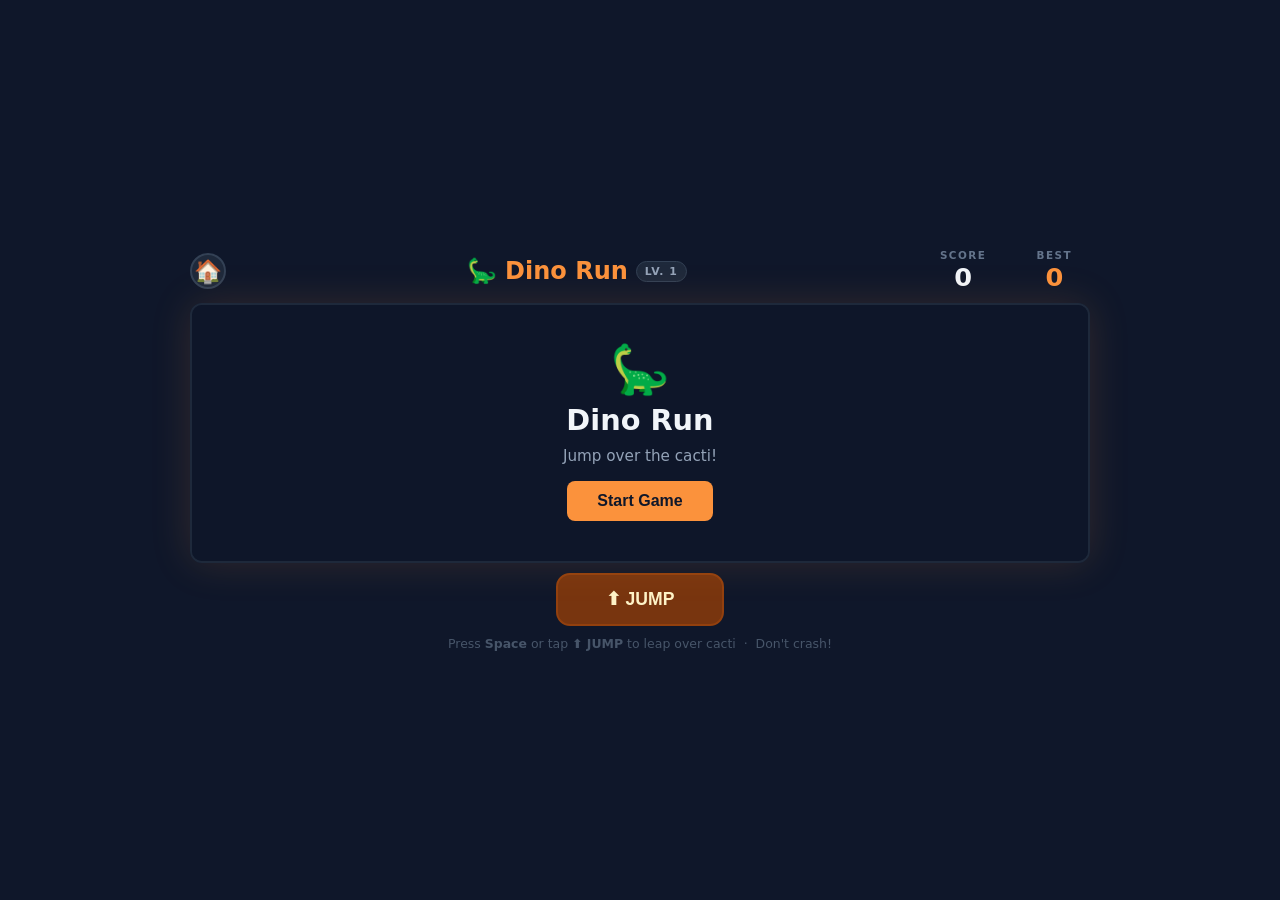
==== dino/index.html @ 28c16fe5 "Initial commit: Snake game + Dino Run game with home page" ====
<!DOCTYPE html>
<html lang="en">
  <head>
    <meta charset="UTF-8" />
    <meta name="viewport" content="width=device-width, initial-scale=1.0" />
    <title>🦕 Dino Run</title>
    <link rel="stylesheet" href="style.css" />
  </head>
  <body>
    <div class="wrapper">

      <!-- ── Header ───────────────────────────────────────────────── -->
      <header class="header">
        <a class="btn-home" href="../index.html" title="Back to Home">🏠</a>

        <div class="title-group">
          <h1 class="title">🦕 Dino Run</h1>
          <span class="speed-badge" id="speedBadge">Lv. 1</span>
        </div>

        <div class="score-board">
          <div class="score-item">
            <span class="score-label">SCORE</span>
            <span class="score-value" id="scoreEl">0</span>
          </div>
          <div class="score-item">
            <span class="score-label">BEST</span>
            <span class="score-value hi-score" id="hiScoreEl">0</span>
          </div>
        </div>
      </header>

      <!-- ── Canvas ────────────────────────────────────────────────── -->
      <div class="canvas-container">
        <canvas id="gameCanvas"></canvas>

        <!-- Start / Game-over overlay -->
        <div class="overlay" id="overlay">
          <div class="overlay-card">
            <p class="overlay-emoji" id="overlayEmoji">🦕</p>
            <h2 class="overlay-title" id="overlayTitle">Dino Run</h2>
            <p class="overlay-subtitle" id="overlaySubtitle">Jump over the cacti!</p>
            <p class="overlay-final hidden" id="overlayFinal"></p>
            <button class="btn-start" id="btnStart">Start Game</button>
          </div>
        </div>
      </div>

      <!-- ── Jump button (mouse / touch) ──────────────────────────── -->
      <div class="jump-controls">
        <button class="btn-jump" id="btnJump">⬆ JUMP</button>
      </div>

      <!-- ── Footer ───────────────────────────────────────────────── -->
      <footer class="footer">
        Press <strong>Space</strong> or tap <strong>⬆ JUMP</strong> to leap over cacti &nbsp;·&nbsp; Don't crash!
      </footer>

    </div>
    <script src="dino.js"></script>
  </body>
</html>
---- dino/style.css ----
/* ─── Reset ──────────────────────────────────────────────────────── */
*, *::before, *::after { box-sizing: border-box; margin: 0; padding: 0; }

.hidden { display: none !important; }

body {
  height: 100vh;
  overflow: hidden;
  display: flex;
  align-items: center;
  justify-content: center;
  background: #0f172a;
  font-family: "Segoe UI", system-ui, sans-serif;
  color: #e2e8f0;
}

/* ─── Wrapper ────────────────────────────────────────────────────── */
.wrapper {
  --game-w: min(900px, calc(100vw - 32px));
  --game-h: min(260px, calc(100vh - 220px));
  display: flex;
  flex-direction: column;
  align-items: center;
  gap: 10px;
  padding: 12px 16px;
  width: 100%;
}

/* ─── Header ─────────────────────────────────────────────────────── */
.header {
  width: 100%;
  max-width: var(--game-w);
  display: flex;
  align-items: center;
  justify-content: space-between;
}

.btn-home {
  font-size: 1.4rem;
  text-decoration: none;
  width: 36px;
  height: 36px;
  display: flex;
  align-items: center;
  justify-content: center;
  border-radius: 50%;
  border: 2px solid #334155;
  background: #1e293b;
  transition: border-color 0.2s, background 0.2s;
}
.btn-home:hover { border-color: #fb923c; background: #263548; }

.title-group { display: flex; align-items: center; gap: 8px; }

.title { font-size: 1.5rem; font-weight: 700; color: #fb923c; }

.speed-badge {
  font-size: 0.68rem; font-weight: 700; text-transform: uppercase;
  letter-spacing: 1px; padding: 3px 8px; border-radius: 20px;
  background: #1e293b; color: #94a3b8; border: 1px solid #334155;
  transition: color 0.3s, border-color 0.3s;
}
.speed-badge.lv2 { color: #fbbf24; border-color: #fbbf24; }
.speed-badge.lv3 { color: #fb923c; border-color: #fb923c; }
.speed-badge.lv4 { color: #f87171; border-color: #f87171; }
.speed-badge.lv5 { color: #e879f9; border-color: #e879f9; }

.score-board { display: flex; gap: 20px; }
.score-item  { display: flex; flex-direction: column; align-items: center; line-height: 1.2; }
.score-label { font-size: 0.65rem; font-weight: 700; text-transform: uppercase; letter-spacing: 1.5px; color: #64748b; }
.score-value { font-size: 1.6rem; font-weight: 700; color: #f1f5f9; min-width: 4ch; text-align: center; }
.hi-score    { color: #fb923c; }

/* ─── Canvas container ───────────────────────────────────────────── */
.canvas-container {
  position: relative;
  width: var(--game-w);
  height: var(--game-h);
  flex-shrink: 0;
  border-radius: 12px;
  overflow: hidden;
  border: 2px solid #1e293b;
  box-shadow: 0 0 40px rgba(251, 146, 60, 0.15);
}

canvas { display: block; width: 100%; height: 100%; }

/* ─── Overlay ────────────────────────────────────────────────────── */
.overlay {
  position: absolute; inset: 0;
  display: flex; align-items: center; justify-content: center;
  background: rgba(15, 23, 42, 0.85);
  backdrop-filter: blur(4px);
}
.overlay.hidden { display: none; }

.overlay-card {
  text-align: center; display: flex; flex-direction: column;
  align-items: center; gap: 10px;
}
.overlay-emoji    { font-size: 3rem; line-height: 1; }
.overlay-title    { font-size: 1.8rem; font-weight: 700; color: #f1f5f9; }
.overlay-subtitle { font-size: 0.95rem; color: #94a3b8; }
.overlay-final    { font-size: 1rem; color: #fb923c; font-weight: 600; }

/* ─── Start / Play Again button ──────────────────────────────────── */
.btn-start {
  margin-top: 6px; padding: 11px 30px;
  font-size: 1rem; font-weight: 600; border: none;
  border-radius: 8px; cursor: pointer;
  background: #fb923c; color: #0f172a;
  transition: background 0.2s, transform 0.1s;
}
.btn-start:hover  { background: #f97316; }
.btn-start:active { transform: scale(0.96); }

/* ─── Jump button ────────────────────────────────────────────────── */
.jump-controls { display: flex; justify-content: center; }

.btn-jump {
  padding: 14px 48px; font-size: 1.1rem; font-weight: 700;
  border: 2px solid #92400e; border-radius: 14px;
  background: #78350f; color: #fef3c7;
  cursor: pointer;
  transition: filter 0.15s, transform 0.1s;
  touch-action: manipulation;
  user-select: none; -webkit-user-select: none;
}
.btn-jump:hover  { filter: brightness(1.2); }
.btn-jump:active { transform: scale(0.93); }

/* ─── Footer ─────────────────────────────────────────────────────── */
.footer { font-size: 0.78rem; color: #475569; text-align: center; }
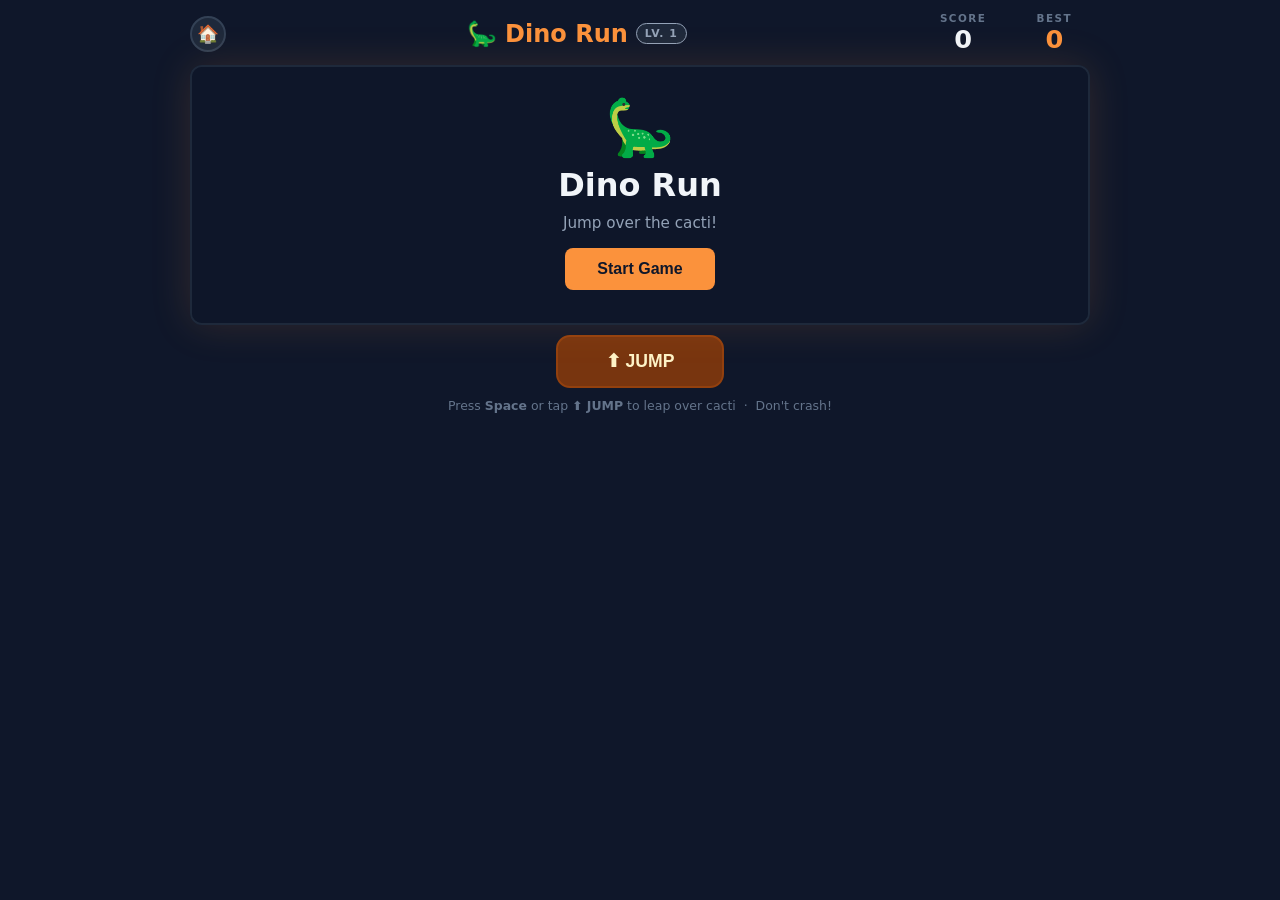
==== commit 29432c4b: "Refactor: shared theme, GameBase, InputManager, and game registry - shared/theme.css: single source " ====
--- a/dino/index.html
+++ b/dino/index.html
@@ -4,6 +4,7 @@
     <meta charset="UTF-8" />
     <meta name="viewport" content="width=device-width, initial-scale=1.0" />
     <title>🦕 Dino Run</title>
+    <link rel="stylesheet" href="../shared/theme.css" />
     <link rel="stylesheet" href="style.css" />
   </head>
   <body>
@@ -11,7 +12,7 @@
 
       <!-- ── Header ───────────────────────────────────────────────── -->
       <header class="header">
-        <a class="btn-home" href="../index.html" title="Back to Home">🏠</a>
+        <a class="btn-icon" href="../index.html" title="Back to Home">🏠</a>
 
         <div class="title-group">
           <h1 class="title">🦕 Dino Run</h1>
@@ -41,7 +42,7 @@
             <h2 class="overlay-title" id="overlayTitle">Dino Run</h2>
             <p class="overlay-subtitle" id="overlaySubtitle">Jump over the cacti!</p>
             <p class="overlay-final hidden" id="overlayFinal"></p>
-            <button class="btn-start" id="btnStart">Start Game</button>
+            <button class="btn-primary" id="btnStart">Start Game</button>
           </div>
         </div>
       </div>
@@ -57,6 +58,6 @@
       </footer>
 
     </div>
-    <script src="dino.js"></script>
+    <script type="module" src="game.js"></script>
   </body>
 </html>
--- a/shared/theme.css
+++ b/shared/theme.css
@@ -0,0 +1,155 @@
+/* ═══════════════════════════════════════════════════════════════════
+   shared/theme.css
+   Single source of truth for every design token used across all games.
+   Import this first in every game's HTML before any game-specific CSS.
+   ═══════════════════════════════════════════════════════════════════ */
+
+/* ── Design tokens ───────────────────────────────────────────────── */
+:root {
+  /* Backgrounds */
+  --clr-bg:         #0f172a;   /* page / canvas background  */
+  --clr-surface:    #1e293b;   /* cards, inputs, badges     */
+  --clr-surface-2:  #263548;   /* hovered surfaces          */
+  --clr-border:     #334155;   /* borders, dividers         */
+
+  /* Text */
+  --clr-text:       #e2e8f0;
+  --clr-text-muted: #94a3b8;
+  --clr-text-dim:   #64748b;
+  --clr-text-dark:  #0f172a;   /* text on bright buttons    */
+
+  /* Game accent colours */
+  --clr-p1:         #4ade80;   /* snake / player-1 green    */
+  --clr-p1-dark:    #15803d;
+  --clr-p2:         #60a5fa;   /* player-2 blue             */
+  --clr-p2-dark:    #1d4ed8;
+  --clr-dino:       #fb923c;   /* dino amber                */
+  --clr-dino-dark:  #c2410c;
+  --clr-food:       #f87171;   /* snake food red (default)  */
+
+  /* Speed-badge level colours */
+  --clr-lv1: #94a3b8;
+  --clr-lv2: #fbbf24;
+  --clr-lv3: #fb923c;
+  --clr-lv4: #f87171;
+  --clr-lv5: #e879f9;
+
+  /* Spacing & shape */
+  --radius-sm:   6px;
+  --radius-md:   8px;
+  --radius-lg:  12px;
+  --radius-xl:  20px;
+  --radius-full: 9999px;
+
+  /* Typography */
+  --font-base: "Segoe UI", system-ui, sans-serif;
+}
+
+/* ── Reset ───────────────────────────────────────────────────────── */
+*, *::before, *::after { box-sizing: border-box; margin: 0; padding: 0; }
+
+/* ── Global hidden utility ───────────────────────────────────────── */
+.hidden { display: none !important; }
+
+/* ── Base body ───────────────────────────────────────────────────── */
+body {
+  font-family: var(--font-base);
+  background:  var(--clr-bg);
+  color:       var(--clr-text);
+}
+
+/* ── Speed badge ─────────────────────────────────────────────────── */
+.speed-badge {
+  font-size: 0.68rem;
+  font-weight: 700;
+  text-transform: uppercase;
+  letter-spacing: 1px;
+  padding: 3px 8px;
+  border-radius: var(--radius-full);
+  background: var(--clr-surface);
+  color: var(--clr-lv1);
+  border: 1px solid var(--clr-lv1);
+  transition: color 0.3s, border-color 0.3s;
+}
+.speed-badge.lv2 { color: var(--clr-lv2); border-color: var(--clr-lv2); }
+.speed-badge.lv3 { color: var(--clr-lv3); border-color: var(--clr-lv3); }
+.speed-badge.lv4 { color: var(--clr-lv4); border-color: var(--clr-lv4); }
+.speed-badge.lv5 { color: var(--clr-lv5); border-color: var(--clr-lv5); }
+
+/* ── Player colour labels ─────────────────────────────────────────── */
+.p1-label { color: var(--clr-p1); }
+.p2-label { color: var(--clr-p2); }
+.p1-score { color: var(--clr-p1); }
+.p2-score { color: var(--clr-p2); }
+
+/* ── Overlay (start / game-over / pause) ─────────────────────────── */
+.overlay {
+  position: absolute;
+  inset: 0;
+  display: flex;
+  align-items: center;
+  justify-content: center;
+  background: rgba(15, 23, 42, 0.85);
+  backdrop-filter: blur(4px);
+  overflow-y: auto;
+  padding: 20px 16px;
+}
+.overlay.hidden { display: none; }
+
+.overlay-card {
+  text-align: center;
+  display: flex;
+  flex-direction: column;
+  align-items: center;
+  gap: 10px;
+  margin: auto;
+}
+.overlay-emoji    { font-size: 3.5rem; line-height: 1; }
+.overlay-title    { font-size: 2rem; font-weight: 700; color: #f1f5f9; }
+.overlay-subtitle { font-size: 0.95rem; color: var(--clr-text-muted); }
+.overlay-final    { font-size: 1.1rem; color: #facc15; font-weight: 600; }
+
+/* ── Home / pause buttons (circular icon buttons in header) ──────── */
+.btn-icon {
+  font-size: 1.1rem;
+  width: 36px;
+  height: 36px;
+  border-radius: 50%;
+  border: 2px solid var(--clr-border);
+  background: var(--clr-surface);
+  color: var(--clr-text-muted);
+  cursor: pointer;
+  display: flex;
+  align-items: center;
+  justify-content: center;
+  flex-shrink: 0;
+  text-decoration: none;
+  transition: background 0.2s, color 0.2s, border-color 0.2s;
+}
+.btn-icon:disabled { opacity: 0.3; cursor: default; }
+
+/* ── Primary action button (Start / Play Again) ───────────────────── */
+.btn-primary {
+  padding: 12px 32px;
+  font-size: 1rem;
+  font-weight: 600;
+  border: none;
+  border-radius: var(--radius-md);
+  cursor: pointer;
+  transition: filter 0.15s, transform 0.1s;
+}
+.btn-primary:hover  { filter: brightness(1.1); }
+.btn-primary:active { transform: scale(0.96); }
+
+/* ── Canvas container ─────────────────────────────────────────────── */
+.canvas-container {
+  position: relative;
+  flex-shrink: 0;
+  border-radius: var(--radius-lg);
+  overflow: hidden;
+  border: 2px solid var(--clr-surface);
+}
+canvas { display: block; width: 100%; height: 100%; }
+
+/* ── Footer ───────────────────────────────────────────────────────── */
+.footer { font-size: 0.78rem; color: var(--clr-text-dim); text-align: center; }
--- a/dino/style.css
+++ b/dino/style.css
@@ -1,18 +1,7 @@
-/* ─── Reset ──────────────────────────────────────────────────────── */
-*, *::before, *::after { box-sizing: border-box; margin: 0; padding: 0; }
+/* dino/style.css — dino-specific layout only.
+   Shared tokens, reset, overlay, badge, button from shared/theme.css */
 
-.hidden { display: none !important; }
-
-body {
-  height: 100vh;
-  overflow: hidden;
-  display: flex;
-  align-items: center;
-  justify-content: center;
-  background: #0f172a;
-  font-family: "Segoe UI", system-ui, sans-serif;
-  color: #e2e8f0;
-}
+body { height: 100vh; overflow: hidden; }
 
 /* ─── Wrapper ────────────────────────────────────────────────────── */
 .wrapper {
@@ -35,35 +24,11 @@
   justify-content: space-between;
 }
 
-.btn-home {
-  font-size: 1.4rem;
-  text-decoration: none;
-  width: 36px;
-  height: 36px;
-  display: flex;
-  align-items: center;
-  justify-content: center;
-  border-radius: 50%;
-  border: 2px solid #334155;
-  background: #1e293b;
-  transition: border-color 0.2s, background 0.2s;
-}
-.btn-home:hover { border-color: #fb923c; background: #263548; }
+/* Dino home button hover — amber */
+.btn-icon:hover { border-color: var(--clr-dino); background: var(--clr-surface-2); }
 
 .title-group { display: flex; align-items: center; gap: 8px; }
-
-.title { font-size: 1.5rem; font-weight: 700; color: #fb923c; }
-
-.speed-badge {
-  font-size: 0.68rem; font-weight: 700; text-transform: uppercase;
-  letter-spacing: 1px; padding: 3px 8px; border-radius: 20px;
-  background: #1e293b; color: #94a3b8; border: 1px solid #334155;
-  transition: color 0.3s, border-color 0.3s;
-}
-.speed-badge.lv2 { color: #fbbf24; border-color: #fbbf24; }
-.speed-badge.lv3 { color: #fb923c; border-color: #fb923c; }
-.speed-badge.lv4 { color: #f87171; border-color: #f87171; }
-.speed-badge.lv5 { color: #e879f9; border-color: #e879f9; }
+.title { font-size: 1.5rem; font-weight: 700; color: var(--clr-dino); }
 
 .score-board { display: flex; gap: 20px; }
 .score-item  { display: flex; flex-direction: column; align-items: center; line-height: 1.2; }
@@ -73,46 +38,17 @@
 
 /* ─── Canvas container ───────────────────────────────────────────── */
 .canvas-container {
-  position: relative;
   width: var(--game-w);
   height: var(--game-h);
-  flex-shrink: 0;
-  border-radius: 12px;
-  overflow: hidden;
-  border: 2px solid #1e293b;
   box-shadow: 0 0 40px rgba(251, 146, 60, 0.15);
 }
 
-canvas { display: block; width: 100%; height: 100%; }
+/* Dino overlay final score in amber */
+.overlay-final { color: var(--clr-dino); }
 
-/* ─── Overlay ────────────────────────────────────────────────────── */
-.overlay {
-  position: absolute; inset: 0;
-  display: flex; align-items: center; justify-content: center;
-  background: rgba(15, 23, 42, 0.85);
-  backdrop-filter: blur(4px);
-}
-.overlay.hidden { display: none; }
-
-.overlay-card {
-  text-align: center; display: flex; flex-direction: column;
-  align-items: center; gap: 10px;
-}
-.overlay-emoji    { font-size: 3rem; line-height: 1; }
-.overlay-title    { font-size: 1.8rem; font-weight: 700; color: #f1f5f9; }
-.overlay-subtitle { font-size: 0.95rem; color: #94a3b8; }
-.overlay-final    { font-size: 1rem; color: #fb923c; font-weight: 600; }
-
-/* ─── Start / Play Again button ──────────────────────────────────── */
-.btn-start {
-  margin-top: 6px; padding: 11px 30px;
-  font-size: 1rem; font-weight: 600; border: none;
-  border-radius: 8px; cursor: pointer;
-  background: #fb923c; color: #0f172a;
-  transition: background 0.2s, transform 0.1s;
-}
-.btn-start:hover  { background: #f97316; }
-.btn-start:active { transform: scale(0.96); }
+/* Dino primary button — amber */
+.btn-primary { margin-top: 6px; background: var(--clr-dino); color: var(--clr-text-dark); }
+.btn-primary:hover { background: var(--clr-dino-dark); }
 
 /* ─── Jump button ────────────────────────────────────────────────── */
 .jump-controls { display: flex; justify-content: center; }
@@ -128,6 +64,3 @@
 }
 .btn-jump:hover  { filter: brightness(1.2); }
 .btn-jump:active { transform: scale(0.93); }
-
-/* ─── Footer ─────────────────────────────────────────────────────── */
-.footer { font-size: 0.78rem; color: #475569; text-align: center; }
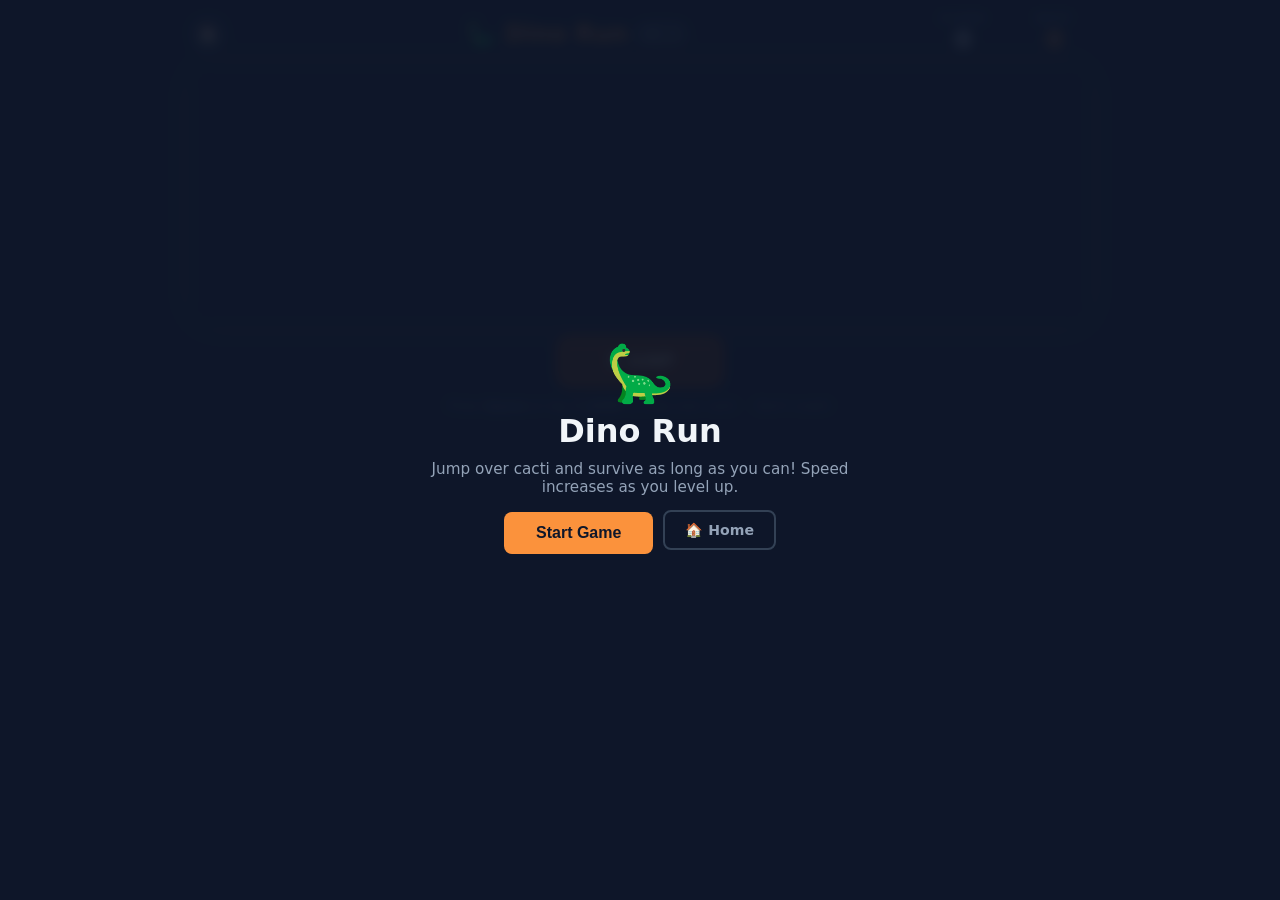
==== commit 821d3f0d: "UI Improvements" ====
--- a/dino/index.html
+++ b/dino/index.html
@@ -42,7 +42,10 @@
             <h2 class="overlay-title" id="overlayTitle">Dino Run</h2>
             <p class="overlay-subtitle" id="overlaySubtitle">Jump over the cacti!</p>
             <p class="overlay-final hidden" id="overlayFinal"></p>
-            <button class="btn-primary" id="btnStart">Start Game</button>
+            <div class="overlay-btn-row">
+              <button class="btn-primary" id="btnStart">Start Game</button>
+              <a class="btn-home-overlay hidden" id="btnHomeOverlay" href="../index.html">🏠 Home</a>
+            </div>
           </div>
         </div>
       </div>
--- a/shared/theme.css
+++ b/shared/theme.css
@@ -83,16 +83,23 @@
 .p2-score { color: var(--clr-p2); }
 
 /* ── Overlay (start / game-over / pause) ─────────────────────────── */
+/*
+ * position: fixed so the overlay covers the full viewport, not just the
+ * canvas-container. This prevents the start card from being clipped on
+ * wide-short canvases (Dino) or small phone screens.
+ */
 .overlay {
-  position: absolute;
+  position: fixed;
   inset: 0;
+  z-index: 100;
   display: flex;
+  flex-direction: column;    /* allows margin:auto centering on the card */
   align-items: center;
-  justify-content: center;
-  background: rgba(15, 23, 42, 0.85);
-  backdrop-filter: blur(4px);
-  overflow-y: auto;
-  padding: 20px 16px;
+  justify-content: flex-start;
+  background: rgba(15, 23, 42, 0.92);
+  backdrop-filter: blur(6px);
+  overflow-y: auto;          /* scroll if content taller than viewport */
+  padding: 24px 16px;
 }
 .overlay.hidden { display: none; }
 
@@ -102,12 +109,47 @@
   flex-direction: column;
   align-items: center;
   gap: 10px;
-  margin: auto;
+  width: 100%;
+  max-width: 440px;
+  margin: auto;              /* centres vertically when content fits */
 }
 .overlay-emoji    { font-size: 3.5rem; line-height: 1; }
 .overlay-title    { font-size: 2rem; font-weight: 700; color: #f1f5f9; }
 .overlay-subtitle { font-size: 0.95rem; color: var(--clr-text-muted); }
 .overlay-final    { font-size: 1.1rem; color: #facc15; font-weight: 600; }
+
+/* ── Button row: primary action + Home side by side ─────────────────── */
+.overlay-btn-row {
+  display: flex;
+  flex-direction: row;
+  gap: 10px;
+  align-items: center;
+  justify-content: center;
+  flex-wrap: wrap;
+  width: 100%;
+}
+
+/* ── Home button — sits next to Start Game / Play Again ─────────────── */
+.btn-home-overlay {
+  display: inline-flex;
+  align-items: center;
+  gap: 6px;
+  padding: 10px 20px;
+  font-size: 0.88rem;
+  font-weight: 600;
+  border-radius: var(--radius-md);
+  border: 2px solid var(--clr-border);
+  background: transparent;
+  color: var(--clr-text-muted);
+  text-decoration: none;
+  cursor: pointer;
+  white-space: nowrap;
+  transition: border-color 0.15s, color 0.15s;
+}
+.btn-home-overlay:hover {
+  border-color: var(--clr-text-muted);
+  color: var(--clr-text);
+}
 
 /* ── Home / pause buttons (circular icon buttons in header) ──────── */
 .btn-icon {
--- a/dino/style.css
+++ b/dino/style.css
@@ -1,12 +1,12 @@
 /* dino/style.css — dino-specific layout only.
    Shared tokens, reset, overlay, badge, button from shared/theme.css */
 
-body { height: 100vh; overflow: hidden; }
+body { height: 100vh; height: 100dvh; overflow: hidden; }
 
 /* ─── Wrapper ────────────────────────────────────────────────────── */
 .wrapper {
-  --game-w: min(900px, calc(100vw - 32px));
-  --game-h: min(260px, calc(100vh - 220px));
+  /* 3rd term: keep height ≤ viewport — (dvh - chrome) × (w/h ratio) */
+  --game-w: min(900px, calc(100vw - 32px), calc((100dvh - 220px) * 900 / 260));
   display: flex;
   flex-direction: column;
   align-items: center;
@@ -38,8 +38,8 @@
 
 /* ─── Canvas container ───────────────────────────────────────────── */
 .canvas-container {
-  width: var(--game-w);
-  height: var(--game-h);
+  width:        var(--game-w);
+  aspect-ratio: 900 / 260;    /* keeps height in sync with computed width */
   box-shadow: 0 0 40px rgba(251, 146, 60, 0.15);
 }
 
